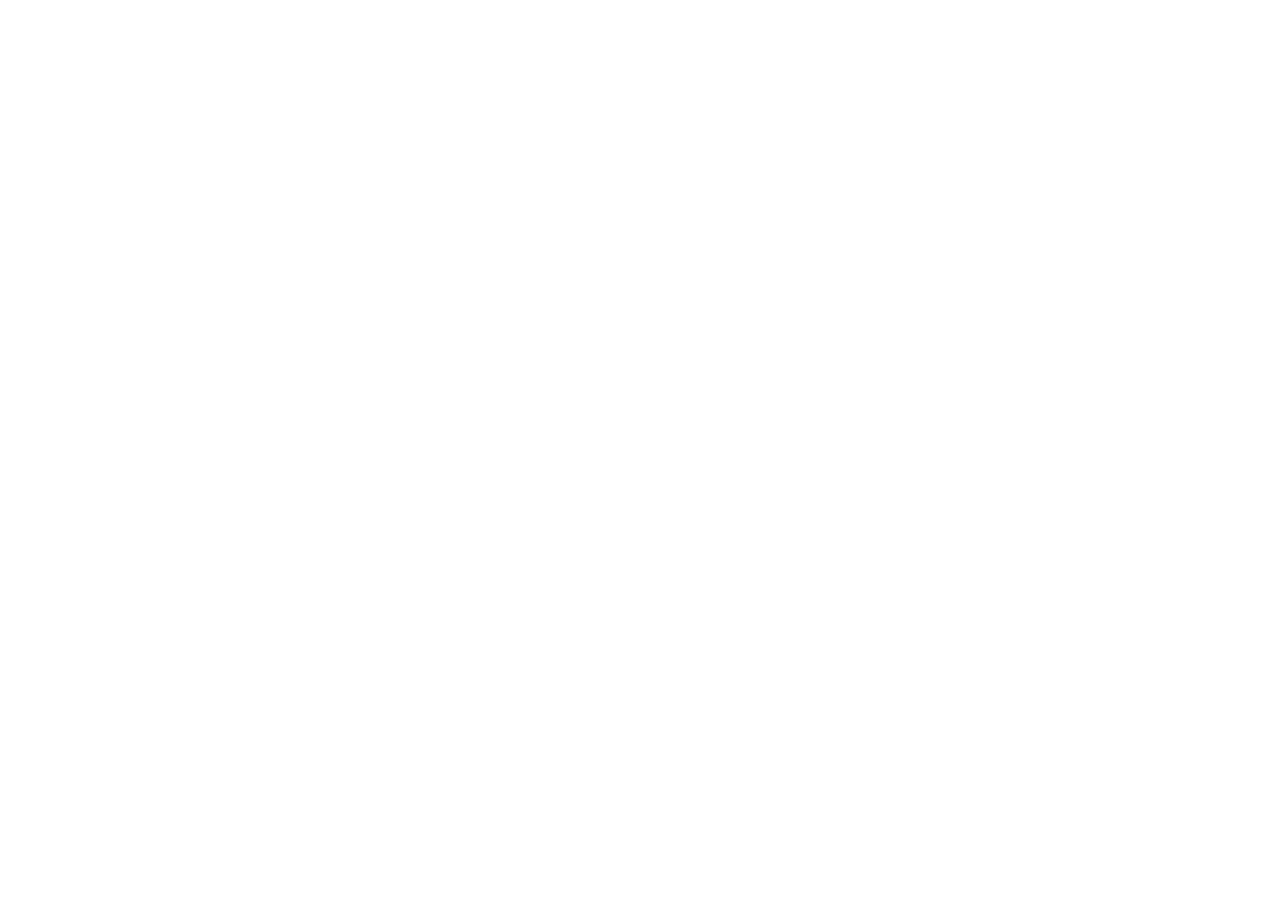
==== index.html @ 2c333982 "subiendo archivo" ====
<!DOCTYPE html>
<html lang="en">
  <head>
    <meta charset="utf-8">
    <meta name="viewport" content="width=device-width, initial-scale=1.0">
    <meta name="description" content="">
    <meta name="author" content="">
    <title>Home | Flat Theme</title>
    <link href="css/bootstrap.min.css" rel="stylesheet">
    <link href="css/font-awesome.min.css" rel="stylesheet">
    <link href="css/animate.css" rel="stylesheet">
    <link href="css/main.css" rel="stylesheet">
    <!--[if lt IE 9]>
    <script src="js/html5shiv.js"></script>
    <script src="js/respond.min.js"></script>
    <![endif]-->       
    <link rel="shortcut icon" href="images/ico/favicon.ico">
    <link rel="apple-touch-icon-precomposed" sizes="144x144" href="images/ico/apple-touch-icon-144-precomposed.png">
    <link rel="apple-touch-icon-precomposed" sizes="114x114" href="images/ico/apple-touch-icon-114-precomposed.png">
    <link rel="apple-touch-icon-precomposed" sizes="72x72" href="images/ico/apple-touch-icon-72-precomposed.png">
    <link rel="apple-touch-icon-precomposed" href="images/ico/apple-touch-icon-57-precomposed.png">
  </head>
  <body>
    <!-- Inserte código aqui -->

    <script src="js/jquery.js"></script>
    <script src="js/bootstrap.min.js"></script>
    <script src="js/main.js"></script>
  </body>
</html>
---- css/main.css ----
@import url(http://fonts.googleapis.com/css?family=Roboto:400,700,300);

.clearfix {
  *zoom: 1;
}

.clearfix:before,
.clearfix:after {
  display: table;
  content: "";
  line-height: 0;
}
.clearfix:after {
  clear: both;
}
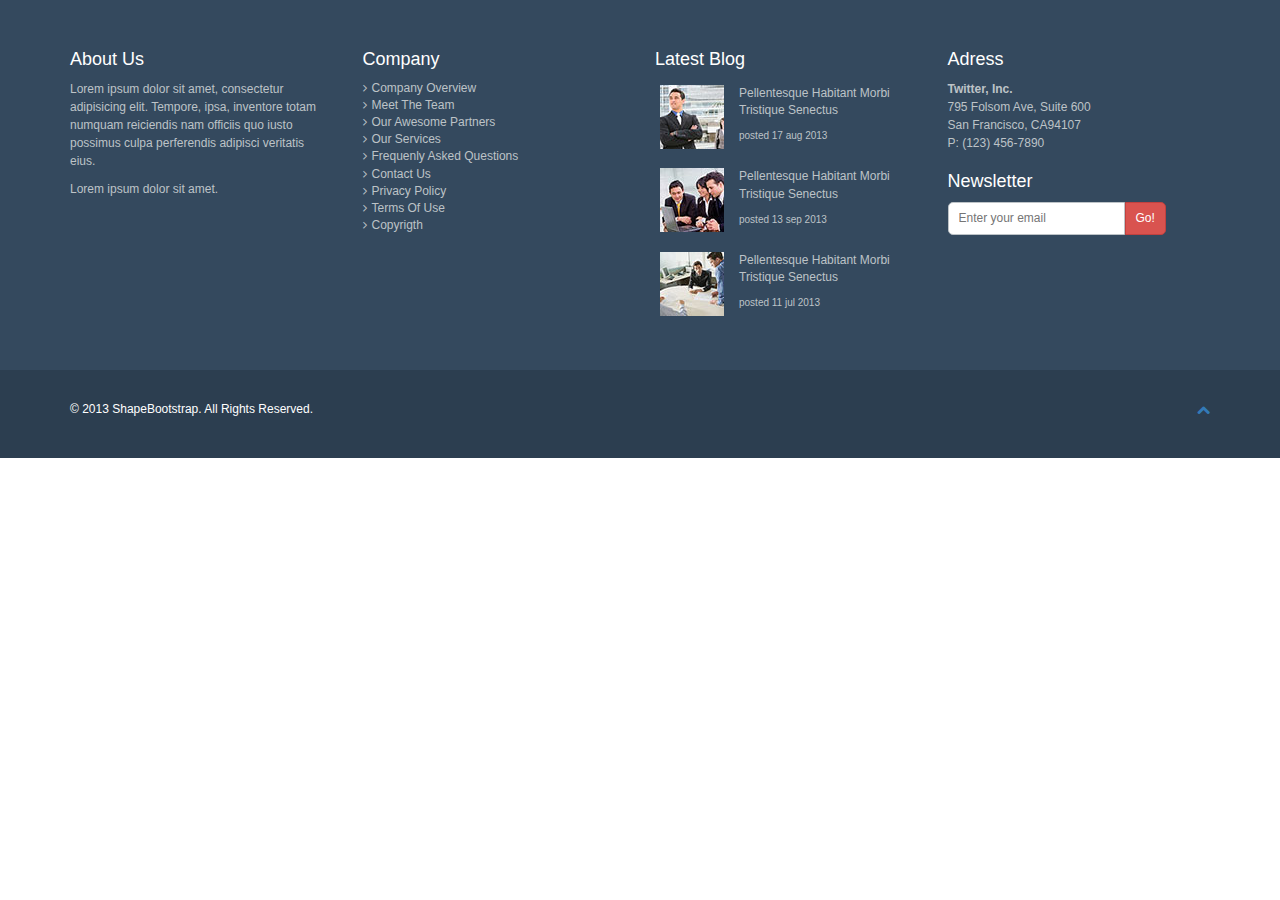
==== commit e77dfa30: "footer" ====
--- a/index.html
+++ b/index.html
@@ -6,10 +6,12 @@
     <meta name="description" content="">
     <meta name="author" content="">
     <title>Home | Flat Theme</title>
-    <link href="css/bootstrap.min.css" rel="stylesheet">
+    <link href="css/bootstrap.css" rel="stylesheet">
     <link href="css/font-awesome.min.css" rel="stylesheet">
     <link href="css/animate.css" rel="stylesheet">
+    <link rel="stylesheet" href="css/utilities.css" type="text/css"/>
     <link href="css/main.css" rel="stylesheet">
+    <link rel="stylesheet" href="css/queries.css" type="text/css"/>
     <!--[if lt IE 9]>
     <script src="js/html5shiv.js"></script>
     <script src="js/respond.min.js"></script>
@@ -19,9 +21,139 @@
     <link rel="apple-touch-icon-precomposed" sizes="114x114" href="images/ico/apple-touch-icon-114-precomposed.png">
     <link rel="apple-touch-icon-precomposed" sizes="72x72" href="images/ico/apple-touch-icon-72-precomposed.png">
     <link rel="apple-touch-icon-precomposed" href="images/ico/apple-touch-icon-57-precomposed.png">
+
   </head>
   <body>
-    <!-- Inserte código aqui -->
+    
+    
+    
+    
+    
+    
+    
+    
+    
+    
+    
+    
+    
+    
+    
+    
+    
+    
+    
+    
+    
+    
+    
+    
+    <section id="seccion-final">
+      <div class="container">
+        <div class="row ">
+          <div class="col-xs-12 col-sm-6 col-md-3">
+          <h4 class="text-capitalize text-white">about us</h4>
+          <p class="texto text-white">Lorem ipsum dolor sit amet, consectetur adipisicing elit. Tempore, ipsa, inventore totam numquam reiciendis nam officiis quo iusto possimus culpa perferendis adipisci veritatis eius.</p>
+          <p class="texto text-white">Lorem ipsum dolor sit amet.</p>
+        </div>
+          <div class="col-xs-12 col-sm-6 col-md-3">
+          <h4 class="text-capitalize text-white">company</h4>
+          <ul class="flecha">
+            <li><a>company overview</a></li>
+            <li><a>meet the team</a></li>
+            <li><a>our awesome partners</a></li>
+            <li><a>our services</a></li>
+            <li><a>frequenly asked questions</a></li>
+            <li><a>contact us</a></li>
+            <li><a>privacy policy</a></li>
+            <li><a>terms of use</a></li>
+            <li><a>copyrigth</a></li>
+          </ul>
+        </div>
+          <div class="col-xs-12 col-sm-6 col-md-3">
+          <h4 class="text-capitalize text-white">latest blog</h4>
+          <div class="row latest-post">
+            <a class="foto-latest-post" href="#">
+              <img src="images/blog/thumb1.jpg" alt="foto ultimas noticias">
+            </a>
+            <div class="resumen-post">
+              <a href="">Pellentesque habitant morbi tristique senectus</a>
+              <p class="fecha">posted 17 aug 2013</p>
+            </div>
+          </div>
+          <div class="row latest-post">
+            <a class="foto-latest-post" href="#">
+              <img src="images/blog/thumb2.jpg" alt="foto ultimas noticias">
+            </a>
+            <div class="resumen-post">
+              <a href="">Pellentesque habitant morbi tristique senectus</a>
+              <p class="fecha">posted 13 sep 2013</p>
+            </div>
+          </div>
+          <div class="row latest-post">
+            <a class="foto-latest-post" href="#">
+              <img src="images/blog/thumb3.jpg" alt="foto ultimas noticias">
+            </a>
+            <div class="resumen-post">
+              <a href="">Pellentesque habitant morbi tristique senectus</a>
+              <p class="fecha">posted 11 jul 2013</p>
+            </div>
+          </div>
+        </div>
+          <div class="col-xs-12 col-sm-6 col-md-3">
+          <div class="address">
+            <h4 class="text-capitalize text-white">adress</h4>
+            <p class="texto">twitter, inc.</p>
+            <p class="texto">795 folsom ave, suite 600</p>
+            <p class="texto">san francisco, CA94107</p>
+            <p class="texto">p: (123) 456-7890</p>
+          </div>
+          <div class="newsletter">
+            <h4 class="text-capitalize text-white">newsletter</h4>
+            <form action="" method="post" class="subscribe-form">
+              <input type="email" name="email" class="subscribe-input" placeholder="Enter your email" autofocus>
+              <span>
+                <button type="submit" class="btn-danger subscribe-submit text-capitalize">go!</button>
+              </span>
+              
+    </form>
+          </div>
+        </div>
+        </div>
+      </div>
+    </section>
+    <footer>
+      <div class="container">
+        <div class="row">
+        <div class="col-xs-12">
+          <div class="pull-left">
+            <p class="texto text-capitalize">© 2013 shapeBootstrap. all rights reserved.</p>
+          </div>
+          <div class="pull-right">
+            <div class="nav">
+              <ul>
+                <li><a href=""></a></li>
+                <li><a href=""></a></li>
+                <li><a href=""></a></li>
+                <li>
+                  <a id="ir-arriba" href="#">
+                    <i class="icon-chevron-up"></i>
+                  </a>
+                </li>
+              </ul>
+            </div>
+          </div>
+        </div>
+      </div>
+      </div>
+    </footer>
+    
+    
+    
+    
+    
+    
+    
 
     <script src="js/jquery.js"></script>
     <script src="js/bootstrap.min.js"></script>
--- a/css/utilities.css
+++ b/css/utilities.css
@@ -0,0 +1,4 @@
+.sinpadding {
+    padding-left: 0;
+    padding-right: 0;
+}--- a/css/main.css
+++ b/css/main.css
@@ -12,4 +12,156 @@
 }
 .clearfix:after {
   clear: both;
-}+}
+.container {
+  padding-right: 0;
+  padding-left: 0;
+}
+.row {
+  margin-right: 0;
+  margin-left: 0;
+}
+
+
+
+
+
+
+
+
+
+
+.texto {
+  font-size: 12px;
+  color: #fff;
+  line-height: 150%;
+}
+
+
+
+/*----------------------------------------------------*/
+/*----------------------------------------------------*/
+/*----------------------------------------------------*/
+/*------------------------Seccion final-----------------------*/
+#seccion-final {
+  background-color: #34495E;
+  color: #BDC3C7;
+  font-size: 12px;
+  padding: 40px 0;
+}
+#seccion-final h4 {
+  color: #FFF;
+}
+#seccion-final .texto {
+  color: #BDC3C7;
+}
+ul.flecha {
+  list-style: none;
+  padding: 0;
+  margin: 0;
+}
+u.flecha li {
+  font-size: 12px;
+  color: #BDC3C7;
+  text-decoration: none;
+}
+.flecha a,.resumen-post a {
+  color:  #BDC3C7;
+  font-size: 12px;
+  text-transform: capitalize;
+}
+ul.flecha li::before, ul.flecha li::after {
+  font-family: FontAwesome;
+  font-size: 12px;
+}
+ul.flecha li::before {
+  content: "\f105";
+  margin-right: 5px;
+}
+ul.flecha a:hover, ul.flecha a:focus {
+  text-decoration: none;
+  color: #FFF;
+}
+.latest-post {
+  margin: 5px 0;
+  padding: 5px;
+}
+.latest-post:hover {
+  background-color: rgba(231, 76, 60, 0.6);
+}
+.latest-post:hover .resumen-post a {
+  color: #FFF;
+  text-decoration: none;
+} 
+.foto-latest-post {
+  float: left;
+  margin-right: 15px;
+}
+.fecha {
+  font-size: 10px;
+  margin-top: 10px;
+}
+.address p{
+  margin-bottom: 0;
+  text-transform: capitalize;
+}
+.address>:nth-child(2) {
+  font-weight: 700;
+}
+.newsletter {
+  margin-top: 20px;
+}
+.subscribe-form {
+  margin: 10px 0;
+}
+.subscribe-input, .subscribe-submit {
+  padding: 7px 10px;
+  outline: none;
+}
+.subscribe-input {
+  border-radius: 5px 0 0 5px;
+  border: 1px solid #BDC3C7;
+}
+.subscribe-submit {
+  border-radius: 0 5px 5px 0;
+  border: 1px solid #C1413F;
+  position: absolute;
+}
+
+
+
+/*-------------------------Footer---------------------------*/
+footer {
+  background-color: #2C3E50;
+  color: #BDC3C7;
+  padding: 30px;
+}
+footer ul {
+  list-style: none;
+  padding: 0;
+  margin: 0;
+}
+
+
+
+
+
+
+
+
+
+
+
+
+
+
+
+
+
+
+
+
+
+
+
+
--- a/css/queries.css
+++ b/css/queries.css
@@ -0,0 +1,12 @@
+@media (min-width: 768px) {
+    
+}
+
+@media (min-width: 992px) {
+    
+}
+
+@media (min-width: 1200px) {
+    
+}
+
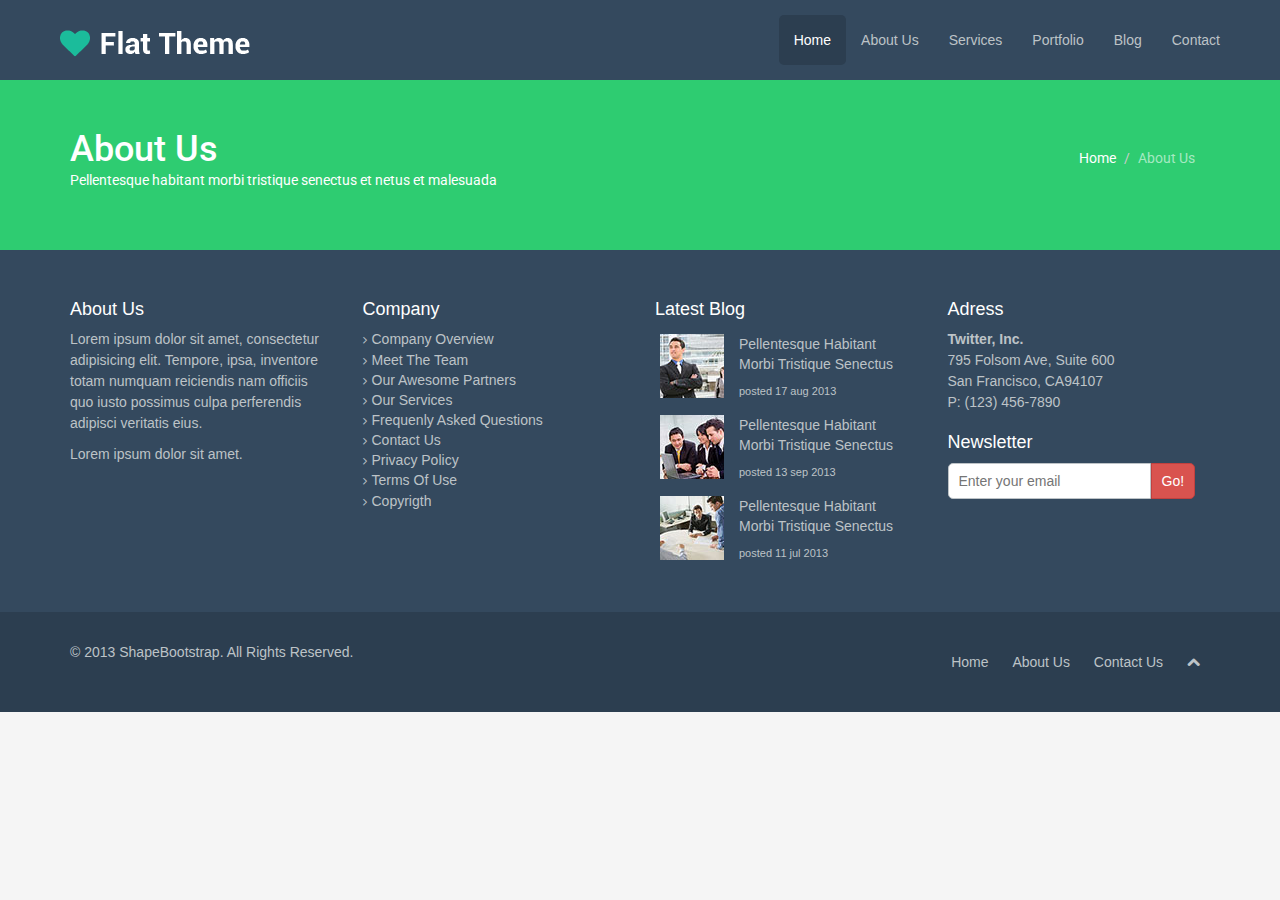
==== commit 5909c4e0: "avances" ====
--- a/index.html
+++ b/index.html
@@ -21,12 +21,53 @@
     <link rel="apple-touch-icon-precomposed" sizes="114x114" href="images/ico/apple-touch-icon-114-precomposed.png">
     <link rel="apple-touch-icon-precomposed" sizes="72x72" href="images/ico/apple-touch-icon-72-precomposed.png">
     <link rel="apple-touch-icon-precomposed" href="images/ico/apple-touch-icon-57-precomposed.png">
-
   </head>
   <body>
+    <header id="header" class="cabeza navbar navbar-fixed-top">
+        <div class="container">
+            <div class="navbar-header">
+               <button type="button" class="navbar-toggle collapsed" data-toggle="collapse" data-target="#bs-example-navbar-collapse-1" aria-expanded="false">
+                    <span class="sr-only"></span>
+                    <span class="icon-bar"></span>
+                    <span class="icon-bar"></span>
+                    <span class="icon-bar"></span>
+                </button>   
+                
+                <a class="navbar-brand logo" href="index.html">
+                    <img src="images/logo.png">
+                </a>
+            </div>
+            
+            <div class="collapse navbar-collapse" id="bs-example-navbar-collapse-1">
+                <ul class="nav navbar-nav navbar-right">
+                    <li><a class="menu active" href="index.html#header">Home</a></li>
+                    <li><a class="menu" href="about-us.html#header">About Us</a></li>
+                    <li><a class="menu" href="services.html#header">Services</a></li>
+                    <li><a class="menu" href="portfolio.html#header">Portfolio</a></li>
+                    <li><a class="menu" href="blog.html#header">Blog</a></li>
+                    <li><a class="menu" href="contact.html#header">Contact</a></li>
+                </ul>  
+            </div>
+        </div>
+    </header>
     
-    
-    
+    <section class="verde">
+        <div class="container">
+            <div class="row">
+                <div class="col-sm-6">
+                    <h1>About Us</h1>
+                    <p>Pellentesque habitant morbi tristique senectus et netus et malesuada</p>
+                </div>
+                <div class="col-sm-6 campo">
+                    <ul class="breadcrumb pull-right espacio">
+                        <li><a class="home" href="index.html">Home</a></li>
+                        <li class="pagina-actual">About Us</li>
+                    </ul>
+                </div>
+                
+            </div>
+        </div>
+    </section>
     
     
     
@@ -125,34 +166,26 @@
     <footer>
       <div class="container">
         <div class="row">
-        <div class="col-xs-12">
-          <div class="pull-left">
-            <p class="texto text-capitalize">© 2013 shapeBootstrap. all rights reserved.</p>
-          </div>
+        <div class="col-xs-12 col-sm-6">
+          <p class="texto text-capitalize">© 2013 shapeBootstrap. all rights reserved.</p>
+        </div>
+        <div class="col-xs-12 col-sm-6">
           <div class="pull-right">
-            <div class="nav">
-              <ul>
-                <li><a href=""></a></li>
-                <li><a href=""></a></li>
-                <li><a href=""></a></li>
+            <ul class="nav-footer pull-right">
+                <li><a href="index.html#header">home</a></li>
+                <li><a href="about-us.html#header">about us</a></li>
+                <li><a href="contact-us.html#header">contact us</a></li>
                 <li>
-                  <a id="ir-arriba" href="#">
+                  <a id="ir-arriba" href="#header">
                     <i class="icon-chevron-up"></i>
                   </a>
                 </li>
               </ul>
-            </div>
           </div>
         </div>
       </div>
       </div>
     </footer>
-    
-    
-    
-    
-    
-    
     
 
     <script src="js/jquery.js"></script>
--- a/css/utilities.css
+++ b/css/utilities.css
@@ -1,4 +1,4 @@
 .sinpadding {
     padding-left: 0;
     padding-right: 0;
-}+}
--- a/css/main.css
+++ b/css/main.css
@@ -13,6 +13,11 @@
 .clearfix:after {
   clear: both;
 }
+
+body {
+  background-color: #F5F5F5;
+  color: #34495E;
+}
 .container {
   padding-right: 0;
   padding-left: 0;
@@ -22,31 +27,128 @@
   margin-left: 0;
 }
 
-
-
-
-
-
-
-
-
-
 .texto {
-  font-size: 12px;
+  font-size: 14px;
+  line-height: 150%;
+}
+
+/*-----------------------Header---------------------*/
+.cabeza{
+	border: none;
+	background-color: #34495e;
+	color: #fff;
+	height: 80px;
+}
+
+.cabeza .container{
+	padding: 5px 5px;
+}
+
+.cabeza .navbar-toggle .icon-bar{
+	background-color: #fff;
+}
+
+.menu{
+	color: #bdc3c7;
+	margin-top: 10px; 
+}
+
+.menu:hover{
+	color: #fff;
+	background-color: transparent !important;
+}
+.nav li .active, .nav li .active:hover {
+  background: #2c3e50 !important;
   color: #fff;
-  line-height: 150%;
-}
-
-
-
+	border-radius: 5px;
+}
+.cabeza .navbar-collapse{
+	border-top:0;
+}
+
+.logo{
+	margin-top: 10px;
+}
+
+.barramenu{
+	margin: 10px 0;
+}
+
+.collapse{
+	height: 0px;
+}
+/*---------------------------Encabezado-----------------------*/
+.verde{
+	background: #2ecc71;
+	margin-top: 80px;
+	padding: 30px 0 50px 0;
+	color: #fff;
+	font-family: "Roboto", sans-serif;
+}
+.verde h1 {
+  margin-bottom: 0;
+}
+.campo{
+	margin: 30px 0 0 0;
+}
+
+.espacio{
+	background: transparent;
+}
+.home{
+	color: #fff;
+}
+.home:hover, .home:focus {
+  	color: #fff;
+  	text-decoration: none;
+}
+.pagina-actual{
+	color: #A4E9C1;
+}
+/*---------------------------Home-------------------------*/
+/*-------------------------About-Us----------------------*/
+
+/*--------------------------Services--------------------*/
+ #what-we-do, #clients-say {
+   padding: 30px 0
+ }
+#what-we-do i {
+  width: 70px;
+  height: 70px;
+  background-color: #939393;
+  color: #FFF;
+  font-size: 35px;
+  text-align: center;
+  line-height: 70px;
+  border-radius: 100%;
+  margin: 20px 30px 0 0;
+  display: block;
+}
+#what-we-do i:hover {
+  background-color: gray;
+}
+#what-we-do .row {
+  margin-top: 25px;
+}
+.servicios {
+  display: block;
+  overflow: hidden;
+}
+.testimonial {
+  padding: 20px;
+}
+
+/*--------------------------Portfolio-----------------------*/
+
+/*-------------------------Blog--------------------------*/
 /*----------------------------------------------------*/
-/*----------------------------------------------------*/
-/*----------------------------------------------------*/
+/*------------------------Contact----------------------*/
+
 /*------------------------Seccion final-----------------------*/
 #seccion-final {
-  background-color: #34495E;
-  color: #BDC3C7;
-  font-size: 12px;
+  background-color:#34495E; 
+  color: #BDC3C7;
+  font-size: 14px;
   padding: 40px 0;
 }
 #seccion-final h4 {
@@ -61,13 +163,13 @@
   margin: 0;
 }
 u.flecha li {
-  font-size: 12px;
+  font-size: 14px;
   color: #BDC3C7;
   text-decoration: none;
 }
 .flecha a,.resumen-post a {
   color:  #BDC3C7;
-  font-size: 12px;
+  font-size: 14px;
   text-transform: capitalize;
 }
 ul.flecha li::before, ul.flecha li::after {
@@ -98,8 +200,11 @@
   margin-right: 15px;
 }
 .fecha {
-  font-size: 10px;
-  margin-top: 10px;
+  color: #BDC3C7;
+  font-size: 11px;
+  margin: 10px 0 0;
+  
+
 }
 .address p{
   margin-bottom: 0;
@@ -136,32 +241,45 @@
   color: #BDC3C7;
   padding: 30px;
 }
-footer ul {
+.nav-footer {
   list-style: none;
   padding: 0;
   margin: 0;
 }
-
-
-
-
-
-
-
-
-
-
-
-
-
-
-
-
-
-
-
-
-
-
-
-
+.nav-footer li {
+  text-transform: capitalize;
+  display: inline-block;
+  margin: 10px;
+
+}
+.nav-footer a {
+  color: #BDC3C7;
+  text-decoration: none;
+}
+.nav-footer a:hover, .nav-footer a:focus {
+  color: #FFF;
+}
+#ir-arriba:hover >i {
+  color: #FFF;
+}
+
+
+
+
+
+
+
+
+
+
+
+
+
+
+
+
+
+
+
+
+
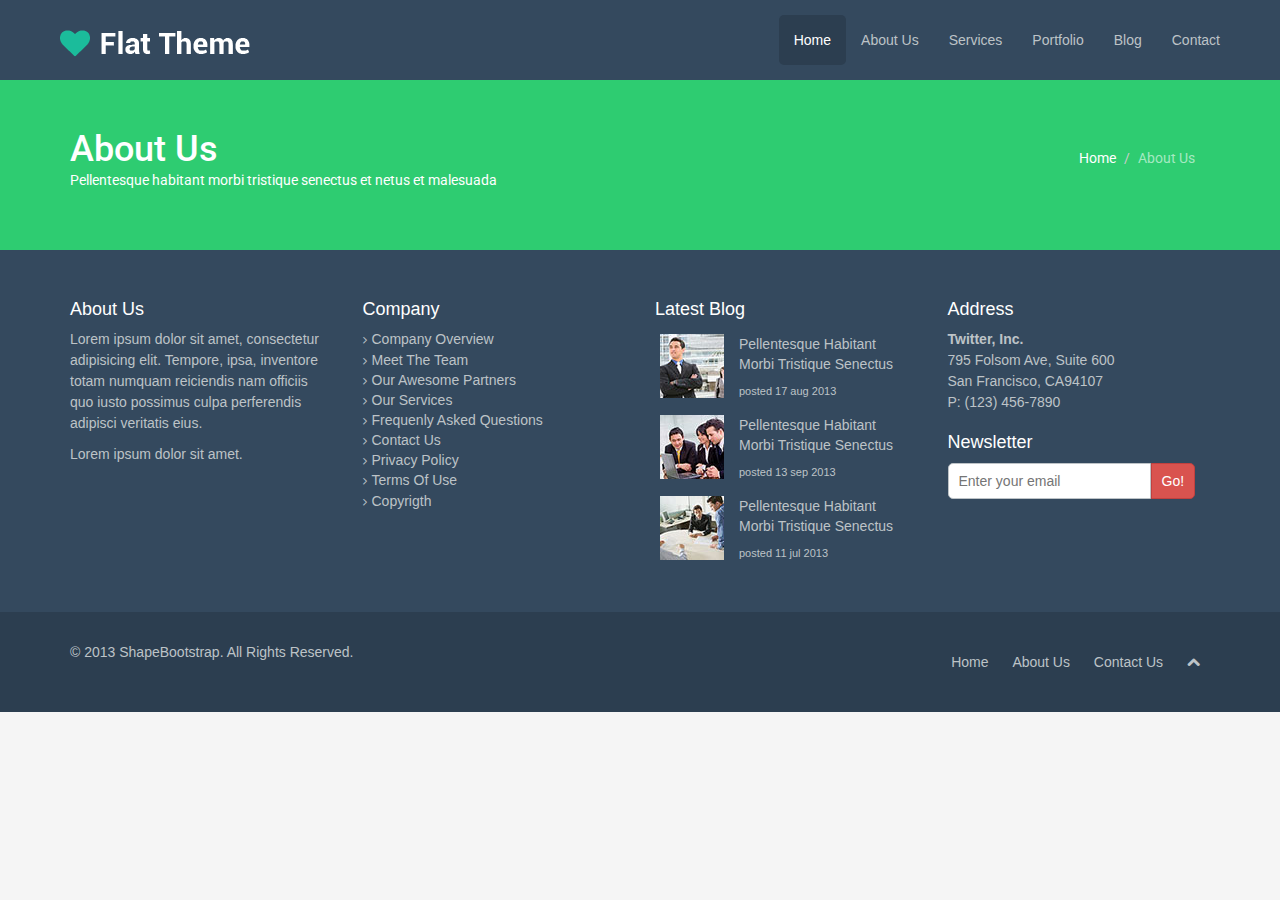
==== commit 8a0c6ac8: "servicios" ====
--- a/index.html
+++ b/index.html
@@ -143,7 +143,7 @@
         </div>
           <div class="col-xs-12 col-sm-6 col-md-3">
           <div class="address">
-            <h4 class="text-capitalize text-white">adress</h4>
+            <h4 class="text-capitalize text-white">address</h4>
             <p class="texto">twitter, inc.</p>
             <p class="texto">795 folsom ave, suite 600</p>
             <p class="texto">san francisco, CA94107</p>
--- a/css/utilities.css
+++ b/css/utilities.css
@@ -2,3 +2,6 @@
     padding-left: 0;
     padding-right: 0;
 }
+.text-capitalize {
+    text-transform: capitalize;
+}--- a/css/main.css
+++ b/css/main.css
@@ -112,6 +112,9 @@
  #what-we-do, #clients-say {
    padding: 30px 0
  }
+#what-we-do {
+  
+ }
 #what-we-do i {
   width: 70px;
   height: 70px;
@@ -130,12 +133,28 @@
 #what-we-do .row {
   margin-top: 25px;
 }
+#what-we-do .row:last-child {
+  padding-bottom: 40px;
+  border-bottom: 1px inset #BBB;
+}
 .servicios {
   display: block;
   overflow: hidden;
 }
+#clients-say .row:first-child {
+  margin-bottom: 30px;
+}
 .testimonial {
-  padding: 20px;
+  padding: 5px 20px;
+  margin: 20px;
+  border-left: 5px solid #EEE;
+}
+.cita {
+  font-size: 16px;
+}
+.cliente {
+  font-size: 11px;
+  color: #BBB;
 }
 
 /*--------------------------Portfolio-----------------------*/
@@ -143,7 +162,26 @@
 /*-------------------------Blog--------------------------*/
 /*----------------------------------------------------*/
 /*------------------------Contact----------------------*/
-
+#contacto .row {
+  padding: 40px 0;
+}
+#contacto input, #contacto textarea {
+  display: block;
+  width: 100%;
+  border: 1px solid #BDC3C7;
+  border-radius: 5px;
+  padding: 5px;
+  margin: 10px 0;
+  outline: none;
+}
+.send {
+  font-size: 16px;
+  padding: 10px 5px !important;
+  width: 140px !important;
+}
+#contacto textarea {
+  height: 210px;
+}
 /*------------------------Seccion final-----------------------*/
 #seccion-final {
   background-color:#34495E; 
@@ -259,27 +297,23 @@
 .nav-footer a:hover, .nav-footer a:focus {
   color: #FFF;
 }
-#ir-arriba:hover >i {
-  color: #FFF;
-}
-
-
-
-
-
-
-
-
-
-
-
-
-
-
-
-
-
-
-
-
-
+
+
+
+
+
+
+
+
+
+
+
+
+
+
+
+
+
+
+
+
--- a/css/queries.css
+++ b/css/queries.css
@@ -3,7 +3,9 @@
 }
 
 @media (min-width: 992px) {
-    
+    #contacto textarea {
+        margin-top: 38px !important;
+    }
 }
 
 @media (min-width: 1200px) {
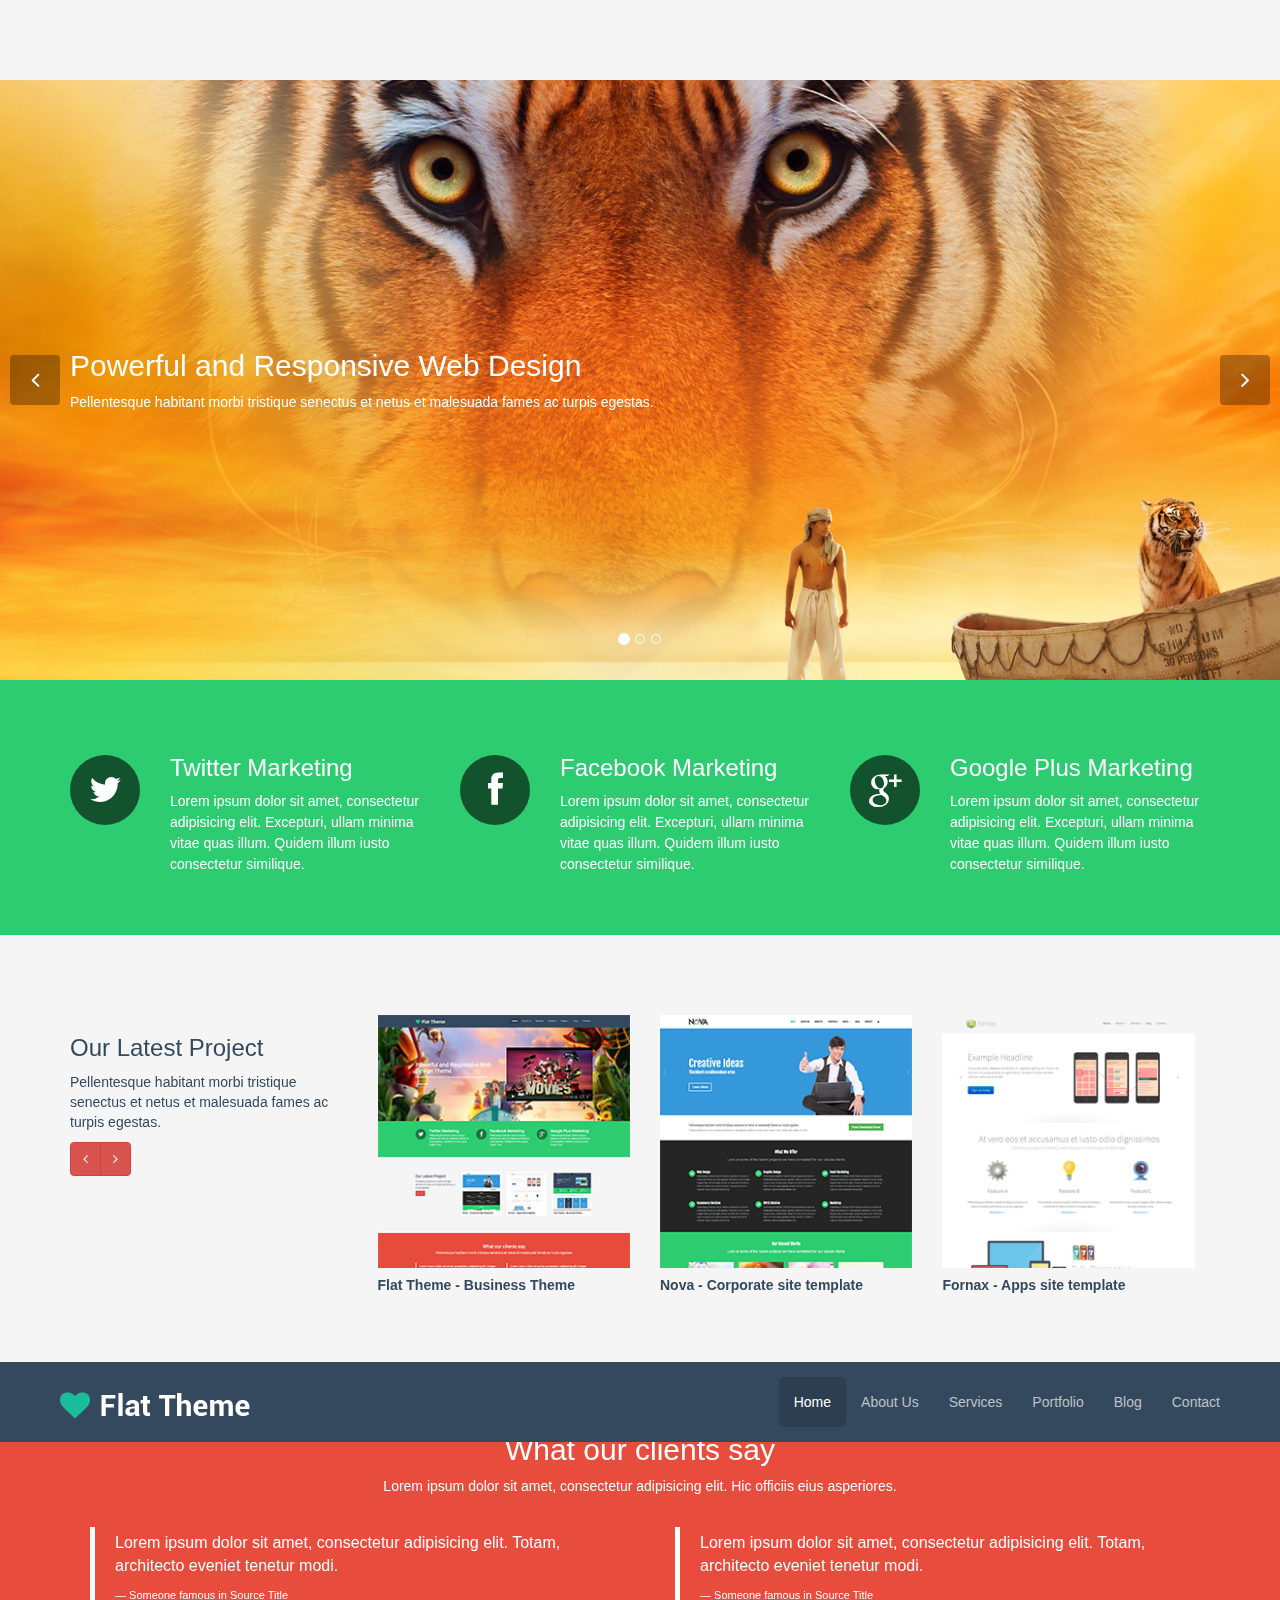
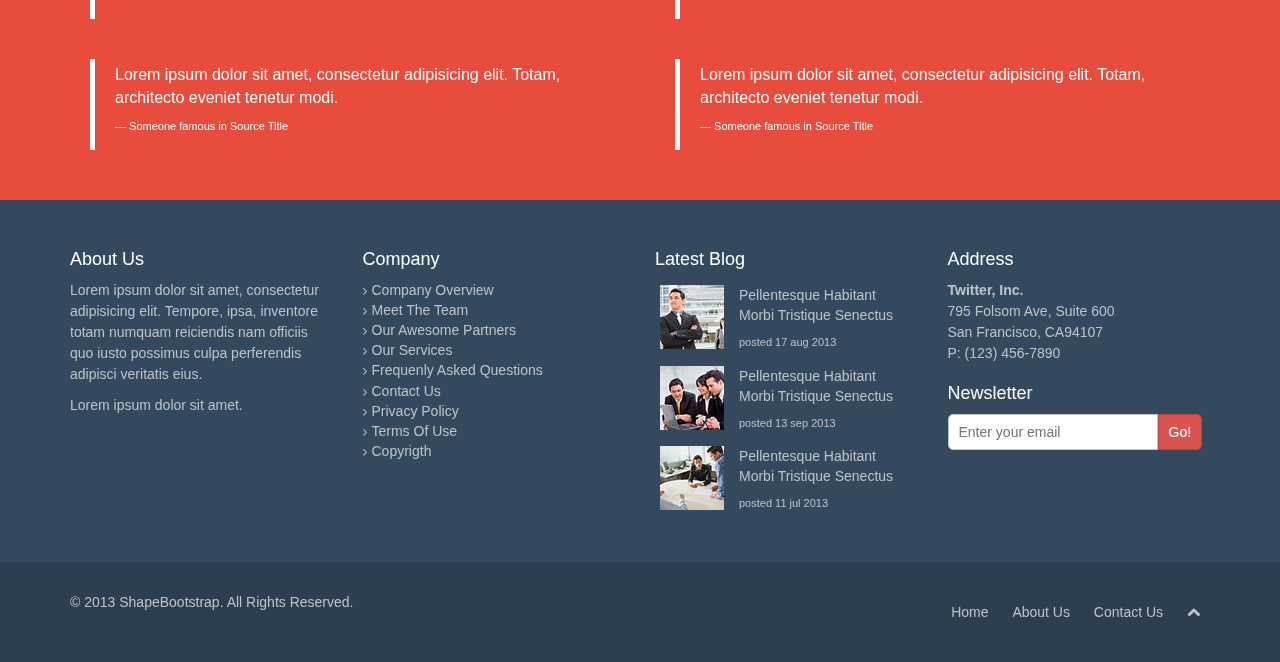
==== commit d73c0b7b: "final" ====
--- a/index.html
+++ b/index.html
@@ -45,47 +45,239 @@
                     <li><a class="menu" href="services.html#header">Services</a></li>
                     <li><a class="menu" href="portfolio.html#header">Portfolio</a></li>
                     <li><a class="menu" href="blog.html#header">Blog</a></li>
-                    <li><a class="menu" href="contact.html#header">Contact</a></li>
+                    <li><a class="menu" href="contact-us.html#header">Contact</a></li>
                 </ul>  
             </div>
         </div>
     </header>
     
-    <section class="verde">
+    <section id="main-slider" class="no-margin blanco">
+      <div class="carousel slide">
+        <ol class="carousel-indicators">
+          <li data-target="#main-slider" data-slide-to="0" class="active"></li>
+          <li data-target="#main-slider" data-slide-to="1"></li>
+          <li data-target="#main-slider" data-slide-to="2"></li>
+        </ol>
+        <div class="carousel-inner">
+          <div class="item active" style="background-image: url(images/slider/bg1.jpg)">
+            <div class="container">
+              <div class="row">
+                <div class="col-sm-12">
+                  <div class="carousel-content centered" style="margin-top: 265.5px;">
+                    <h2 class="animation animated-item-1">Powerful and Responsive Web Design</h2>
+                    <p class="animation animated-item-2">Pellentesque habitant morbi tristique senectus et netus et malesuada fames ac turpis egestas.</p>
+                  </div>
+                </div>
+              </div>
+            </div>
+          </div> 
+          <div class="item" style="background-image: url(images/slider/bg2.jpg)">
+            <div class="container">
+              <div class="row">
+                <div class="col-sm-12">
+                  <div class="carousel-content center centered" style="margin-top: 209px;">
+                    <h2 class="boxed animation animated-item-1">Clean, Crisp, Powerful and Responsie Web Design Theme</h2>
+                    <p class="boxed animation animated-item-2">Pellentesque habitant morbi tristique senectus et netus et malesuada fames ac turpis egestas.</p>
+                    <br>
+                    <a class="btn btn-md animation animated-item-3" href="#">Learn More</a>
+                  </div>
+                </div>
+              </div>
+            </div>
+          </div> 
+          <div class="item" style="background-image: url(images/slider/bg3.jpg)">
+            <div class="container">
+              <div class="row">
+                <div class="col-sm-6">
+                  <div class="carousel-content centered" style="margin-top: 219.5px;">
+                    <h2 class="animation animated-item-1">Powerful and Responsive Web Design Theme</h2>
+                    <p class="animation animated-item-2">Pellentesque habitant morbi tristique senectus et netus et malesuada fames</p>
+                    <a class="btn btn-md animation animated-item-3" href="#">Learn More</a>
+                  </div>
+                </div>
+                <div class="col-sm-6 hidden-xs animation animated-item-4">
+                  <div class="centered" style="margin-top: 129px;">
+                    <div class="embed-container">
+                      <iframe src="//player.vimeo.com/video/69421653?title=0&amp;byline=0&amp;portrait=0&amp;color=a22c2f" frameborder="0" webkitallowfullscreen="" mozallowfullscreen="" allowfullscreen=""></iframe>
+                    </div>
+                  </div>
+                </div>
+              </div>
+            </div>
+          </div> 
+        </div> 
+      </div> 
+      <a class="prev hidden-xs" href="#main-slider" data-slide="prev">
+        <i class="icon-angle-left"></i>
+      </a>
+      <a class="next hidden-xs" href="#main-slider" data-slide="next">
+        <i class="icon-angle-right"></i>
+      </a>
+    </section>
+    
+    <section id="nuestras-redes">
         <div class="container">
-            <div class="row">
-                <div class="col-sm-6">
-                    <h1>About Us</h1>
-                    <p>Pellentesque habitant morbi tristique senectus et netus et malesuada</p>
-                </div>
-                <div class="col-sm-6 campo">
-                    <ul class="breadcrumb pull-right espacio">
-                        <li><a class="home" href="index.html">Home</a></li>
-                        <li class="pagina-actual">About Us</li>
-                    </ul>
-                </div>
-                
-            </div>
-        </div>
-    </section>
-    
-    
-    
-    
-    
-    
-    
-    
-    
-    
-    
-    
-    
-    
-    
-    
-    
-    
+          <div class="row">
+            <div class="col-xs-12 col-md-4">
+            <div class="pull-left">
+              <i class="icon-twitter"></i>
+            </div>
+            <div class="servicios">
+              <h3>Twitter Marketing</h3>
+              <p class="texto">Lorem ipsum dolor sit amet, consectetur adipisicing elit. Excepturi, ullam minima vitae quas illum. Quidem illum iusto consectetur similique.</p>
+            </div>
+          </div>
+            <div class="col-xs-12 col-md-4">
+            <div class="pull-left">
+              <i class="icon-facebook icon-md"></i>
+            </div>
+            <div class="servicios">
+              <h3>Facebook Marketing</h3>
+              <p class="texto">Lorem ipsum dolor sit amet, consectetur adipisicing elit. Excepturi, ullam minima vitae quas illum. Quidem illum iusto consectetur similique.</p>
+            </div>
+          </div>
+            <div class="col-xs-12  col-md-4">
+            <div class="pull-left">
+              <i class="icon-google-plus icon-md"></i>
+            </div>
+            <div class="servicios">
+              <h3>Google Plus Marketing</h3>
+              <p class="texto">Lorem ipsum dolor sit amet, consectetur adipisicing elit. Excepturi, ullam minima vitae quas illum. Quidem illum iusto consectetur similique.</p>
+            </div>
+          </div>
+        </div>
+        </div>
+    </section>
+    
+    <section id="nuestros-trabajos">
+      <div class="container">
+        <div class="row">
+          <div class="col-md-3">
+            <h3>Our Latest Project</h3>
+            <p>Pellentesque habitant morbi tristique senectus et netus et malesuada fames ac turpis egestas.</p>
+            <div class="btn-group">
+              <a class="btn btn-danger" href="#scroller" data-slide="prev"><i class="icon-angle-left"></i></a>
+              <a class="btn btn-danger" href="#scroller" data-slide="next"><i class="icon-angle-right"></i></a>
+            </div>
+            <p class="gap"></p>
+          </div>
+          <div class="col-md-9">
+            <div id="scroller" class="carousel slide">
+              <div class="carousel-inner">
+                <div class="item">
+                  <div class="row">
+                    <div class="col-xs-4">
+                      <div class="portfolio-item">
+                        <div class="item-inner">
+                          <img class="img-responsive" src="images/portfolio/recent/item1.png" alt="">
+                          <h5>
+                            Nova - Corporate site template
+                          </h5>
+                        </div>
+                      </div>
+                    </div>
+                    <div class="col-xs-4">
+                      <div class="portfolio-item">
+                        <div class="item-inner">
+                          <img class="img-responsive" src="images/portfolio/recent/item3.png" alt="">
+                          <h5>
+                            Fornax - Apps site template
+                          </h5>
+                        </div>
+                      </div>
+                    </div>
+                    <div class="col-xs-4">
+                      <div class="portfolio-item">
+                        <div class="item-inner">
+                          <img class="img-responsive" src="images/portfolio/recent/item2.png" alt="">
+                          <h5>
+                            Flat Theme - Business Theme
+                          </h5>
+                        </div>
+                      </div>
+                    </div>
+                  </div> 
+                </div> 
+                <div class="item active">
+                  <div class="row">
+                    <div class="col-xs-4">
+                      <div class="portfolio-item">
+                        <div class="item-inner">
+                          <img class="img-responsive" src="images/portfolio/recent/item2.png" alt="">
+                          <h5>
+                            Flat Theme - Business Theme
+                          </h5>
+                        </div>
+                      </div>
+                    </div>
+                    <div class="col-xs-4">
+                      <div class="portfolio-item">
+                        <div class="item-inner">
+                          <img class="img-responsive" src="images/portfolio/recent/item1.png" alt="">
+                          <h5>
+                            Nova - Corporate site template
+                          </h5>
+                        </div>
+                      </div>
+                    </div>
+                    <div class="col-xs-4">
+                      <div class="portfolio-item">
+                        <div class="item-inner">
+                          <img class="img-responsive" src="images/portfolio/recent/item3.png" alt="">
+                          <h5>
+                            Fornax - Apps site template
+                          </h5>
+                        </div>
+                      </div>
+                    </div>
+                  </div>
+                </div> 
+              </div>
+            </div>
+          </div>
+        </div> 
+      </div>
+    </section>
+    
+    
+    <section id="clients-say-home">
+      <div class="container">
+        <div class="row">
+          <div class="col-xs-12 text-center">
+            <h2 class="text-white">What our clients say</h2>
+            <p class="texto">Lorem ipsum dolor sit amet, consectetur adipisicing elit. Hic officiis eius asperiores. </p>
+          </div>
+        </div>
+        <div class="row">
+        <div class="col-xs-12 col-md-6">
+          <div class="testimonial-home">
+            <p class="cita-home">Lorem ipsum dolor sit amet, consectetur adipisicing elit. Totam, architecto eveniet tenetur modi.</p>
+            <p class="cliente-home">— Someone famous in Source Title</p>
+          </div>
+        </div>
+        <div class="col-xs-12 col-md-6">
+          <div class="testimonial-home">
+            <p class="cita-home">Lorem ipsum dolor sit amet, consectetur adipisicing elit. Totam, architecto eveniet tenetur modi.</p>
+            <p class="cliente-home">— Someone famous in Source Title</p>
+          </div>
+        </div>
+      </div>
+        <div class="row">
+        <div class="col-xs-12 col-md-6">
+          <div class="testimonial-home">
+            <p class="cita-home">Lorem ipsum dolor sit amet, consectetur adipisicing elit. Totam, architecto eveniet tenetur modi.</p>
+            <p class="cliente-home">— Someone famous in Source Title</p>
+          </div>
+        </div>
+        <div class="col-xs-12 col-md-6">
+          <div class="testimonial-home">
+            <p class="cita-home">Lorem ipsum dolor sit amet, consectetur adipisicing elit. Totam, architecto eveniet tenetur modi.</p>
+            <p class="cliente-home">— Someone famous in Source Title</p>
+          </div>
+        </div>
+      </div>
+      </div>
+    </section>
     
     
     
--- a/css/utilities.css
+++ b/css/utilities.css
@@ -4,4 +4,7 @@
 }
 .text-capitalize {
     text-transform: capitalize;
+}
+.text-white {
+    color: white;
 }--- a/css/main.css
+++ b/css/main.css
@@ -106,19 +106,81 @@
 	color: #A4E9C1;
 }
 /*---------------------------Home-------------------------*/
-/*-------------------------About-Us----------------------*/
-
-/*--------------------------Services--------------------*/
- #what-we-do, #clients-say {
-   padding: 30px 0
+#main-slider{
+  position: relative;
+
+	margin-top: 80px;
+}
+.blanco{
+  color: #fff;
+}
+#main-slider .carousel .item.active {
+    opacity: 1;
+    transition: opacity ease-in-out 500ms;
+    z-index: 1;
+}
+#main-slider .carousel .item:first-child {
+    top: auto;
+    position: relative;
+}
+#main-slider .carousel .item {
+    background-position: 50%;
+    background-repeat: no-repeat;
+    background-size: cover;
+    left: 0!important;
+    opacity: 0;
+    top: 0;
+    position: absolute;
+    width: 100%;
+    display: block!important;
+    height: 600px;
+    transition: opacity ease-in-out 500ms;
+}
+.center{
+  text-align: center;
+}
+#main-slider .prev {
+    left: 10px;
+}
+#main-slider .next {
+    right: 10px;
+}
+#main-slider .prev, #main-slider .next {
+    position: absolute;
+    top: 50%;
+    background-color: rgba(0,0,0,0.3);
+    color: #fff;
+    display: inline-block;
+    margin-top: -25px;
+    font-size: 24px;
+    height: 50px;
+    width: 50px;
+    line-height: 50px;
+    text-align: center;
+    border-radius: 4px;
+    z-index: 5;
+}
+.hidden-xs {
+    display: block!important;
+}
+a {
+    color: #34495e;
+    -webkit-transition: 300ms;
+    -moz-transition: 300ms;
+    -o-transition: 300ms;
+    transition: 300ms;
+}
+
+#nuestras-redes {
+  padding: 30px 0;
+  background: #2ecc71;
+  padding: 30px 0 50px 0;
+	color: #fff;
  }
-#what-we-do {
-  
- }
-#what-we-do i {
+#nuestras-redes i {
   width: 70px;
   height: 70px;
-  background-color: #939393;
+  background-color: rgba(0, 0, 0, 0.6);
   color: #FFF;
   font-size: 35px;
   text-align: center;
@@ -127,6 +189,105 @@
   margin: 20px 30px 0 0;
   display: block;
 }
+#nuestras-redes i:hover {
+  background-color: black;
+}
+#nuestras-redes .row {
+  margin-top: 25px;
+}
+#nuestros-trabajos {
+  padding: 80px 0;
+}
+#nuestros-trabajos h5 {
+  font-weight: bold;
+}
+#clients-say-home {
+  background-color: #e74c3c !important;
+  color: white !important;
+  padding: 30px 0;
+}
+
+.testimonial-home {
+  padding: 5px 20px;
+  margin: 20px;
+  border-left: 5px solid #FFF;
+}
+.cita-home {
+  font-size: 16px;
+}
+.cliente-home {
+  font-size: 11px;
+  color: #FFF;
+}
+/*-------------------------About-Us----------------------*/
+.blog{
+  padding:30px 0;
+}
+aside{
+  padding-top: 30px;
+}
+.progress, .progress .bar{
+  background-color: #fff;
+  box-shadow: none;
+  height: 30px;
+  line-height: 30px;
+}
+.fila1{
+  padding-top: 50px;
+}
+.fila2{
+  text-align: center;
+  padding: 50px 0 40px 0;
+}
+.fila3{
+  padding-bottom:0px;
+}
+.img-thumbnail{
+  border:none;
+}
+.centro{
+  text-align: center;
+  padding-bottom: 50px;
+}
+.btn-social.btn-facebook {
+    background: #4f7dd4;
+}
+.btn-social.btn-google{
+  background-color: #dc422b;
+}
+.btn-social.btn-twitter{
+  background-color: #5bceff;
+}
+.btn-social.btn-linkedin{
+  background-color: #21a6d8;
+}
+.btn-social {
+  border: 0;
+  color: #fff;
+  border-radius: 100%;
+  display: inline-block;
+  width: 36px;
+  height: 36px;
+  line-height: 36px;
+  text-align: center;
+  padding: 0;
+}
+/*--------------------------Services--------------------*/
+ #what-we-do, #clients-say {
+   padding: 30px 0
+ }
+#what-we-do i {
+  width: 70px;
+  height: 70px;
+  background-color: #939393;
+  color: #FFF;
+  font-size: 35px;
+  text-align: center;
+  line-height: 70px;
+  border-radius: 100%;
+  margin: 20px 30px 0 0;
+  display: block;
+}
 #what-we-do i:hover {
   background-color: gray;
 }
@@ -158,9 +319,82 @@
 }
 
 /*--------------------------Portfolio-----------------------*/
+#portfolio {
+  padding: 30px 0;
+}
+#portfolio .row {
+  margin: 20px 0;
+}
+.proyecto {
+  padding: 10px;
+  background-color: #FFF;
+  border: 1px solid #e6e6e6;
+  width: 100%;
+  height: 100%;
+}
+.foto {
+  width: 100%;
+  height: 100%;
+}
+.titulo-foto {
+  font-size: 14px;
+  font-weight: 700;
+  margin-bottom: 0;
+}
+
 
 /*-------------------------Blog--------------------------*/
-/*----------------------------------------------------*/
+.widget{
+  margin-bottom: 30px;
+}
+
+a{
+  color: #34495e;
+}
+
+ul.arrow{
+  list-style: none;
+  padding: 0;
+  margin:0;
+}
+
+ul.tag-cloud{
+  list-style: none;
+  padding: 0;
+  margin: 0;
+}
+
+ul.tag-cloud li {
+  display: inline-block;
+  margin-bottom: 2px;
+}
+
+.azul a{
+  color: #34495E !important;
+}
+
+.chico{
+  color: #999;
+  margin: 0 10px 0px 0;
+  font-size: 12px;
+}
+
+.meta{
+  margin-bottom: 20px; 
+}
+
+.chico a{
+  color: #999;
+}
+
+.boton{
+  margin-bottom: 20px;
+}
+
+ul li.active a{
+  background-color: #34495e !important;
+  border:none;
+}
 /*------------------------Contact----------------------*/
 #contacto .row {
   padding: 40px 0;
@@ -241,8 +475,6 @@
   color: #BDC3C7;
   font-size: 11px;
   margin: 10px 0 0;
-  
-
 }
 .address p{
   margin-bottom: 0;
@@ -264,6 +496,7 @@
 .subscribe-input {
   border-radius: 5px 0 0 5px;
   border: 1px solid #BDC3C7;
+  width: 80%;
 }
 .subscribe-submit {
   border-radius: 0 5px 5px 0;
